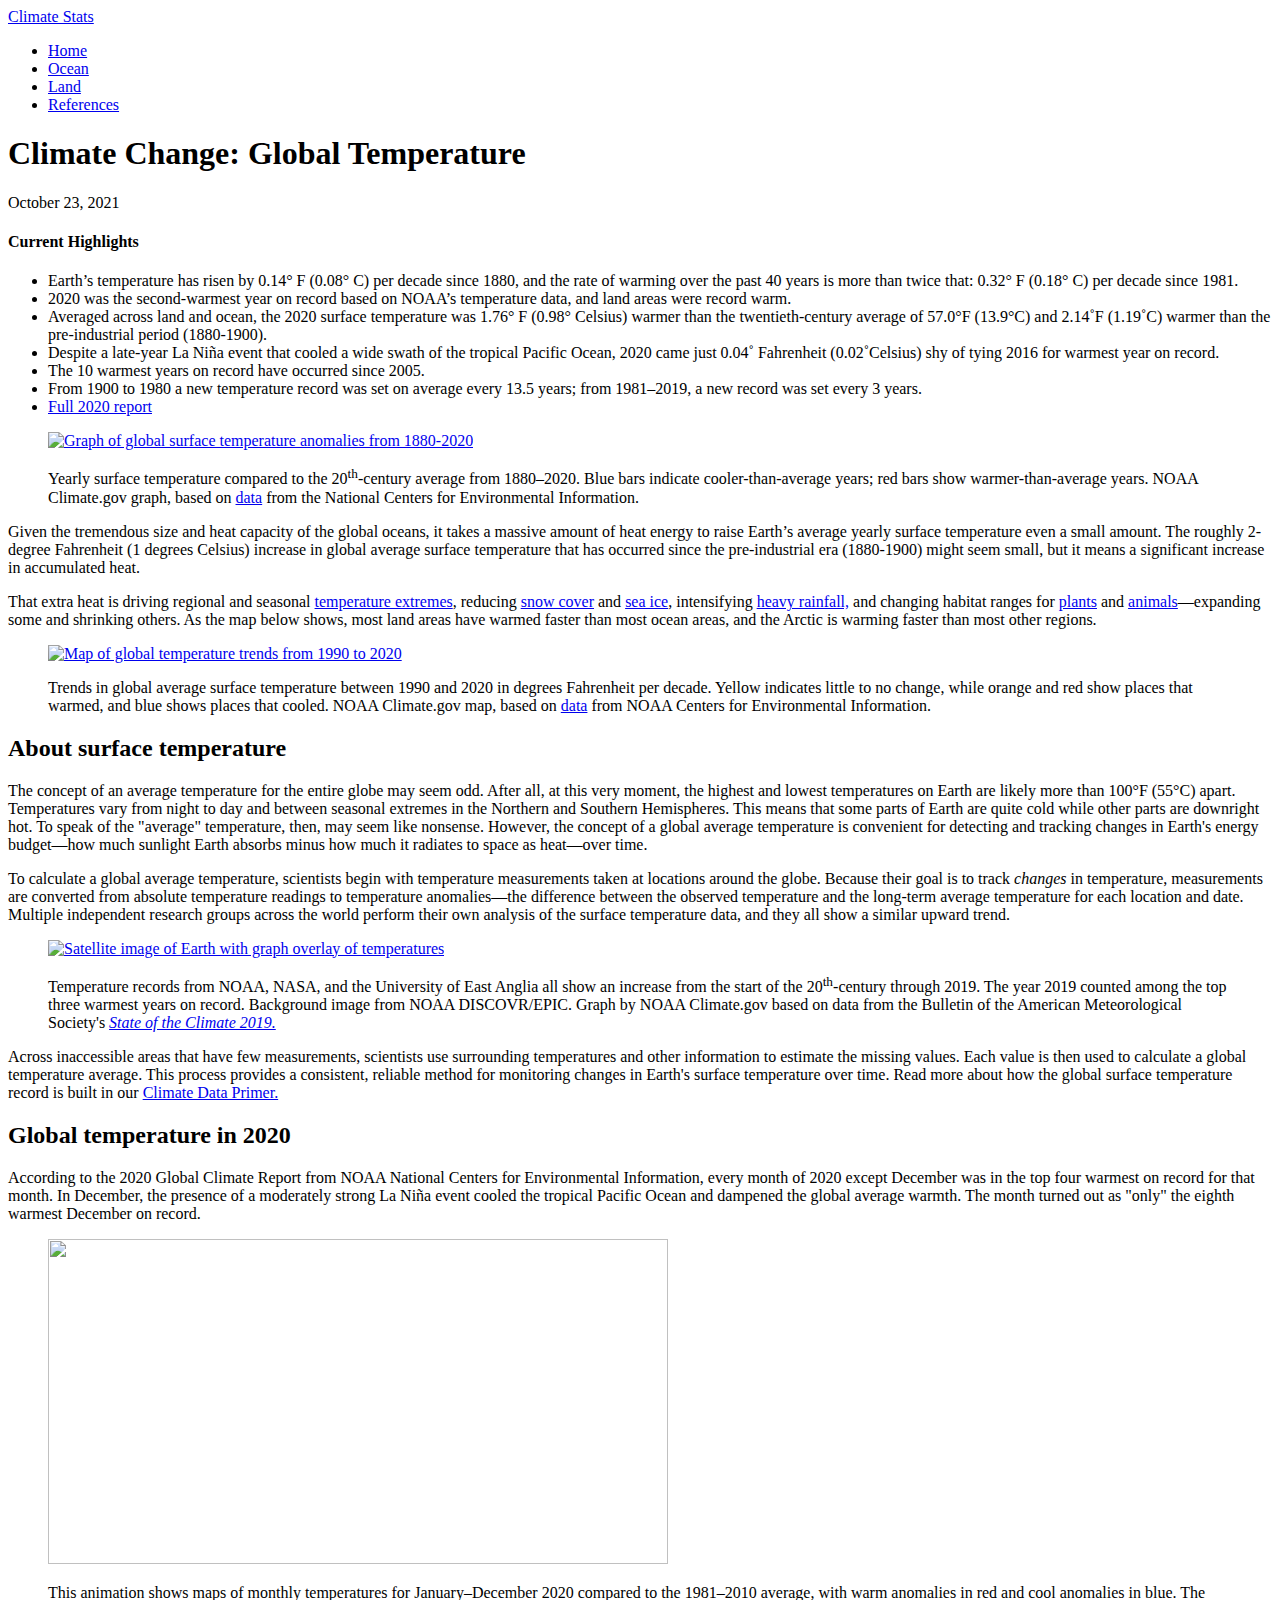
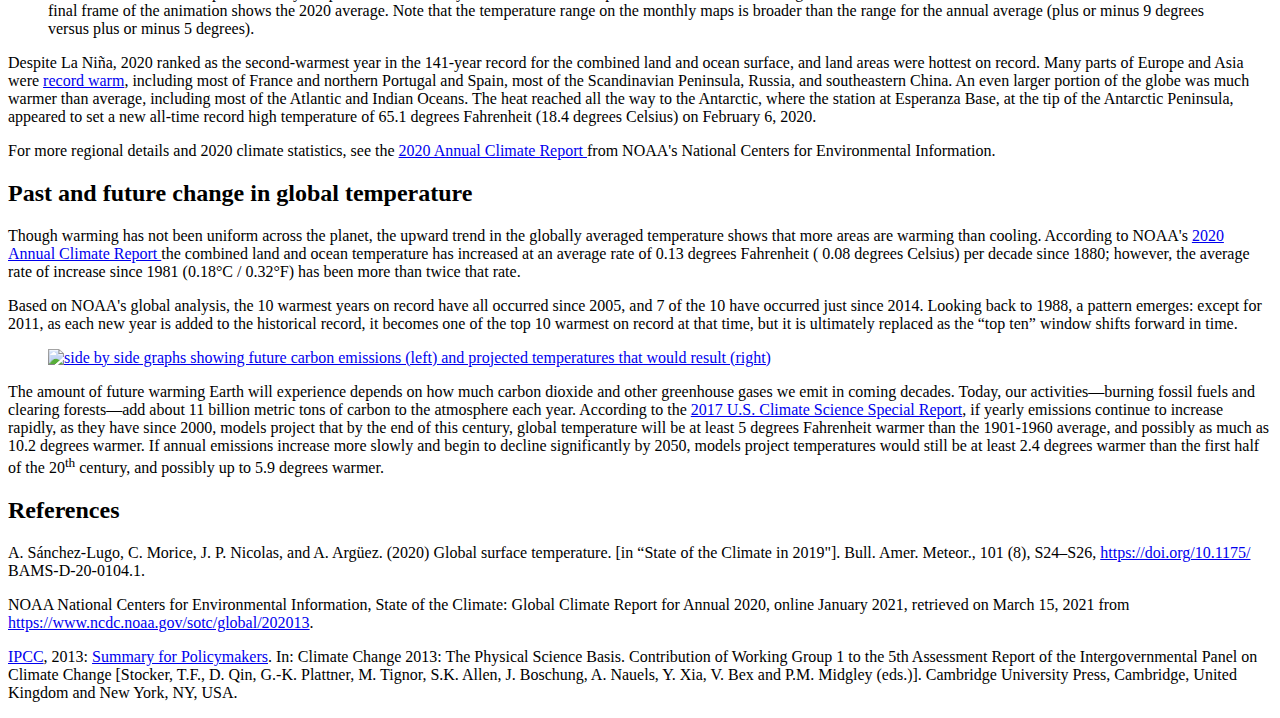
==== Land.html @ f6757f68 "Add files via upload" ====
<!doctype html>
<html lang="en" dir="ltr" class="h-100">
  <head>
    <body>
      <nav class="navbar">
        <div class="navbarcontainer">
            <a href="/" id="navbarlogo"><i class="fas fa-tree"></i> Climate Stats</a>
            <div class="navbartoggle" id="moblie-menu">
                <span class="bar"></span>
                <span class="bar"></span>
                <span class="bar"></span>
            </div>
            <ul class="navbarmenu">
                <li class="navbaritem">
                    <a href=file:///C:/Users/adity/Code/ClimateChangeStats/Index.html" class="navbarlinks">Home</a>
                </li>
                <li class="navbaritem">
                    <a href=file:///C:/Users/adity/Code/ClimateChangeStats/Oceans.html" class="navbarlinks"> Ocean </a>
                </li>
                <li class="navbaritem">
                    <a href="file:///C:/Users/adity/Code/ClimateChangeStats/Land.html" class="navbarlinks"> Land </a>
                </li>
                <li class="navbar__btn">
                    <a href="file:///C:/Users/adity/Code/ClimateChangeStats/References.html"
                       class="button">References</a>
                </li>
            </ul>
        </div>
    </nav>
    </body>
    <title>Climate Change: Global Temperature </title>

        
  
    <div class="page page--news-features page--article nf-feature" id="page">
    <main class="main" id="main-content" role="main">
      <article class="main-content">
        <div class="container">

          <div class="row pb-5">
            <div class="col-12"><header class="page-title">
                <h1 class="heading-1">Climate Change: Global Temperature</h1>
                              </header><footer>
                <div class="metadata metadata--article-meta">
                  <span class="metadata__item metadata__item--author metadata__item--inline">
                    <span class="inner">
              
                                               </span>
                  </span>
                                      <span class="metadata__item metadata__item--reviewer metadata__item--inline">
                      <span class="inner">
                      
                                                                        </span>
                    </span>
                                  </div>
                <div class="metadata metadata--article-meta">
                                                                        <span class="metadata__item metadata__item--published metadata__item--inline">
                    <time class="inner"></time>
                  </span>
                                      <span class="metadata__item metadata__item--updated metadata__item--inline">
                      <time class="inner">October 23, 2021</time>
                    </span>
                                  </div>
              </footer>
            </div></div><div class="row">
            <div class="col-12">            </div>
          </div>

                                
                                
          <div class="row"><aside class="sidebar sidebar-first col-12 col-sm-12 col-md-12 col-lg-3" role="complementary">

                              <div class="highlights block--highlights">
                  <h4 class="heading-5 heading-5--block-heading">Current Highlights</h4>
                  <ul>
	<li>Earth’s temperature has risen by 0.14° F (0.08° C) per decade since 1880, and the rate of warming over the past 40 years is more than twice that: 0.32° F (0.18° C) per decade since 1981.</li>
	<li>2020 was the second-warmest year on record based on NOAA’s temperature data, and land areas were record warm.</li>
	<li>Averaged across land and ocean, the 2020 surface temperature was 1.76° F (0.98° Celsius)&nbsp;warmer than the twentieth-century average of 57.0°F (13.9°C) and 2.14˚F (1.19˚C) warmer than the pre-industrial period (1880-1900).</li>
	<li>Despite a late-year La Niña event that cooled a wide swath of the tropical Pacific Ocean, 2020 came just 0.04˚ Fahrenheit (0.02˚Celsius) shy of tying 2016 for warmest year on record. &nbsp;</li>
	<li>The 10 warmest years on record have occurred since 2005.</li>
	<li>From 1900 to 1980 a new temperature record was set on average every 13.5 years;&nbsp;from 1981–2019, a new record was set every 3 years.</li>
	<li><a href="https://www.ncdc.noaa.gov/sotc/">Full 2020 report</a></li>
</ul>
                </div>
              
      
        <div class="node__content">
    
            <div class="clearfix text-formatted field field--name-body field--type-text-with-summary field--label-hidden field__item"><figure class="align-center media media--type-image media--view-mode-full-width-620-original-image"><div class="field field--name-field-media-image field--type-image field--label-hidden field__item">  <a href="http://www.climate.gov/media/12885"><img src="https://www.climate.gov/sites/default/files/2021-07/ClimateDashboard_1400px_20210420_global-surface-temperature-graph_0.jpg" width="620" height="531" alt="Graph of global surface temperature anomalies from 1880-2020" loading="lazy" class="image-style-full-width-620-original-image" /></a></div>
      
            <div class="clearfix text-formatted field field--name-field-media-caption field--type-text-long field--label-hidden field__item"><p>Yearly surface temperature compared to the 20<sup>th</sup>-century average from 1880–2020. Blue bars indicate cooler-than-average years; red bars show warmer-than-average years. NOAA Climate.gov graph, based on <a href="https://www.ncdc.noaa.gov/cag/global/time-series">data</a> from the National Centers for Environmental Information.</p>
</div>
      
  </figure><p>Given the tremendous size and heat capacity of the global oceans, it takes a massive amount of heat energy to raise Earth’s average yearly surface temperature even a small amount. The roughly 2-degree Fahrenheit (1 degrees Celsius) increase in global average surface temperature that has occurred since the pre-industrial era (1880-1900) might seem small, but it means a significant increase in accumulated heat.</p>
<p>That extra heat is driving regional and seasonal <a href="https://www.climate.gov/news-features/featured-images/2017-state-climate-hot-days">temperature extremes</a>, reducing <a href="https://www.climate.gov/news-features/understanding-climate/climate-change-spring-snow-cover">snow cover</a> and <a href="https://www.climate.gov/news-features/understanding-climate/climate-change-minimum-arctic-sea-ice-extent">sea ice</a>, intensifying <a href="https://www.climate.gov/news-features/event-tracker/global-warming-increased-risk-intensity-louisianas-extreme-rain-event">heavy rainfall,</a> and changing habitat ranges for <a href="https://www.climate.gov/news-features/features/new-climate-normals-gardeners-expect-warmer-nights">plants</a> and <a href="https://www.climate.gov/news-features/climate-and/climate-lobsters">animals</a>—expanding some and shrinking others.  As the map below shows, most land areas have warmed faster than most ocean areas, and the Arctic is warming faster than most other regions.</p>
<figure class="align-center media media--type-image media--view-mode-full-width-620-original-image"><div class="field field--name-field-media-image field--type-image field--label-hidden field__item">  <a href="http://www.climate.gov/media/12884"><img src="https://www.climate.gov/sites/default/files/styles/full_width_620_original_image/public/2021-07/ClimateDashboard_Surface-temp_map_20210426_1400px.jpg?itok=LDYaAR7P" width="620" height="531" alt="Map of global temperature trends from 1990 to 2020" loading="lazy" class="image-style-full-width-620-original-image" /></a></div>
      
            <div class="clearfix text-formatted field field--name-field-media-caption field--type-text-long field--label-hidden field__item"><p>Trends in global average surface temperature between 1990 and 2020 in degrees Fahrenheit per decade. Yellow indicates little to no change, while orange and red show places that warmed, and blue shows places that cooled. NOAA Climate.gov map, based on <a href="https://www.ncdc.noaa.gov/cag/global/time-series">data</a> from NOAA Centers for Environmental Information.</p>
</div>
      
  </figure><h2>About surface temperature</h2>
<p>The concept of an average temperature for the entire globe may seem odd. After all, at this very moment, the highest and lowest temperatures on Earth are likely more than 100°F (55°C) apart. Temperatures vary from night to day and between seasonal extremes in the Northern and Southern Hemispheres. This means that some parts of Earth are quite cold while other parts are downright hot. To speak of the "average" temperature, then, may seem like nonsense. However, the concept of a global average temperature is convenient for detecting and tracking changes in Earth's energy budget—how much sunlight Earth absorbs minus how much it radiates to space as heat—over time.</p>
<p>To calculate a global average temperature, scientists begin with temperature measurements taken at locations around the globe. Because their goal is to track <em>changes</em> in temperature, measurements are converted from absolute temperature readings to temperature anomalies—the difference between the observed temperature and the long-term average temperature for each location and date. Multiple independent research groups across the world perform their own analysis of the surface temperature data, and they all show a similar upward trend. </p>
<figure class="align-center media media--type-image media--view-mode-full-width-620-alternate-image"><div class="field field--name-field-media-image field--type-image field--label-hidden field__item">  <a href="http://www.climate.gov/media/11484"><img src="https://www.climate.gov/sites/default/files/styles/full_width_620_alternate_image/public/SOTC_global_temps_1850-2019_620.jpg?itok=EOggig8O" width="620" height="490" alt="Satellite image of Earth with graph overlay of temperatures" loading="lazy" class="image-style-full-width-620-alternate-image" /></a></div>
      
            <div class="clearfix text-formatted field field--name-field-media-caption field--type-text-long field--label-hidden field__item"><p>Temperature records from NOAA, NASA, and the University of East Anglia all show an increase from the start of the 20<sup>th</sup>-century through 2019. The year 2019 counted among the top three warmest years on record. Background image from NOAA DISCOVR/EPIC. Graph by NOAA Climate.gov based on data from the Bulletin of the American Meteorological Society's <a href="https://www.ametsoc.org/ams/index.cfm/publications/bulletin-of-the-american-meteorological-society-bams/state-of-the-climate/"><em>State of the Climate 2019.</em></a></p>
</div>
      
  </figure><p>Across inaccessible areas that have few measurements, scientists use surrounding temperatures and other information to estimate the missing values. Each value is then used to calculate a global temperature average. This process provides a consistent, reliable method for monitoring changes in Earth's surface temperature over time. Read more about how the global surface temperature record is built in our <a href="https://www.climate.gov/maps-data/primer/climate-data-primer">Climate Data Primer.</a></p>
<h2>Global temperature in 2020</h2>
<p>According to the 2020 Global Climate Report from NOAA National Centers for Environmental Information, every month of 2020 except December was in the top four warmest on record for that month. In December, the presence of a moderately strong La Niña event cooled the tropical Pacific Ocean and dampened the global average warmth. The month turned out as "only" the eighth warmest December on record.</p>
<figure class="align-center media media--type-image media--view-mode-full-width-620-alternate-image"><div class="field field--name-field-media-image field--type-image field--label-hidden field__item">  <a href="http://www.climate.gov/media/11847"><img src="https://www.climate.gov/sites/default/files/styles/full_width_620_alternate_image/public/GlobalTempAnomRecap2020_animation_620.gif?itok=SArMOy3o" width="620" height="325" loading="lazy" class="image-style-full-width-620-alternate-image" /></a></div>
      
            <div class="clearfix text-formatted field field--name-field-media-caption field--type-text-long field--label-hidden field__item"><p>This animation shows maps of monthly temperatures for January–December 2020 compared to the 1981–2010 average, with warm anomalies in red and cool anomalies in blue. The final frame of the animation shows the 2020 average. Note that the temperature range on the monthly maps is broader than the range for the annual average (plus or minus 9 degrees versus plus or minus 5 degrees).  </p>
</div>
      
  </figure><p>Despite La Niña, 2020 ranked as the second-warmest year in the 141-year record for the combined land and ocean surface, and land areas were hottest on record. Many parts of Europe and Asia were <a href="https://www.ncdc.noaa.gov/sotc/service/global/map-percentile-mntp/202001-202012.png">record warm</a>, including most of France and northern Portugal and Spain, most of the Scandinavian Peninsula, Russia, and southeastern China. An even larger portion of the globe was much warmer than average, including most of the Atlantic and Indian Oceans. The heat reached all the way to the Antarctic, where the station at Esperanza Base, at the tip of the Antarctic Peninsula, appeared to set a new all-time record high temperature of 65.1 degrees Fahrenheit (18.4 degrees Celsius) on February 6, 2020. </p>
<p>For more regional details and 2020 climate statistics, see the <a href="https://www.ncdc.noaa.gov/sotc/global/202013">2020 Annual Climate Report </a>from NOAA's National Centers for Environmental Information. </p>
<h2>Past and future change in global temperature</h2>
<p>Though warming has not been uniform across the planet, the upward trend in the globally averaged temperature shows that more areas are warming than cooling. According to NOAA's <a href="https://www.ncdc.noaa.gov/sotc/global/202013">2020 Annual Climate Report </a>the combined land and ocean temperature has increased at an average rate of 0.13 degrees Fahrenheit ( 0.08 degrees Celsius) per decade since 1880; however, the average rate of increase since 1981 (0.18°C / 0.32°F) has been more than twice that rate.</p>
<p>Based on NOAA's global analysis, the 10 warmest years on record have all occurred since 2005, and 7 of the 10 have occurred just since 2014. Looking back to 1988, a pattern emerges: except for 2011, as each new year is added to the historical record, it becomes one of the top 10 warmest on record at that time, but it is ultimately replaced as the “top ten” window shifts forward in time.</p>
<figure class="align-center media media--type-image media--view-mode-full-width-620-original-image"><div class="field field--name-field-media-image field--type-image field--label-hidden field__item">  <a href="http://www.climate.gov/media/12886"><img src="https://www.climate.gov/sites/default/files/styles/full_width_620_original_image/public/2021-07/projected_emissions_temperature_CSSP_lrg_1.png?itok=2Mbmdip7" width="620" height="308" alt="side by side graphs showing future carbon emissions (left) and projected temperatures that would result (right)" loading="lazy" class="image-style-full-width-620-original-image" /></a></div>
      
            <div class="clearfix text-formatted field field--name-field-media-caption field--type-text-long field--label-hidden field__item"><p>
<possible future="" gas="" greenhouse="" pathways=""></possible></p>
</div>
      
  </figure><p>The amount of future warming Earth will experience depends on how much carbon dioxide and other greenhouse gases we emit in coming decades. Today, our activities—burning fossil fuels and clearing forests—add about 11 billion metric tons of carbon to the atmosphere each year. According to the <a href="https://science2017.globalchange.gov/chapter/executive-summary#fig-3">2017 U.S. Climate Science Special Report</a>, if yearly emissions continue to increase rapidly, as they have since 2000, models project that by the end of this century, global temperature will be at least 5 degrees Fahrenheit warmer than the 1901-1960 average, and possibly as much as 10.2 degrees warmer. If annual emissions increase more slowly and begin to decline significantly by 2050,  models project temperatures would still be at least 2.4 degrees warmer than the first half of the 20<sup>th</sup> century, and possibly up to 5.9 degrees warmer.</p>
<h2>References</h2>
<p>A. Sánchez-Lugo, C. Morice, J. P. Nicolas, and A. Argüez. (2020) Global surface temperature. [in “State of the Climate in 2019"]. Bull. Amer. Meteor., 101 (8), S24–S26, <a href="https://doi.org/10.1175/">https://doi.org/10.1175/</a> BAMS-D-20-0104.1.</p>
<p>NOAA National Centers for Environmental Information, State of the Climate: Global Climate Report for Annual 2020, online January 2021, retrieved on March 15, 2021 from <a href="https://www.ncdc.noaa.gov/sotc/global/202013">https://www.ncdc.noaa.gov/sotc/global/202013</a>.</p>
<p><a href="http://www.ipcc.ch/">IPCC</a>, 2013: <a href="http://www.ipcc.ch/pdf/assessment-report/ar5/wg1/WG1AR5_SPM_FINAL.pdf">Summary for Policymakers</a>.  In: Climate Change 2013: The Physical Science Basis. Contribution of Working Group 1 to the 5th Assessment Report of the Intergovernmental Panel on Climate Change [Stocker, T.F., D. Qin, G.-K. Plattner, M. Tignor, S.K. Allen, J. Boschung, A. Nauels, Y. Xia, V. Bex and P.M. Midgley (eds.)]. Cambridge University Press, Cambridge, United Kingdom and New York, NY, USA.</p>

</div>
      
 </div>

</html>
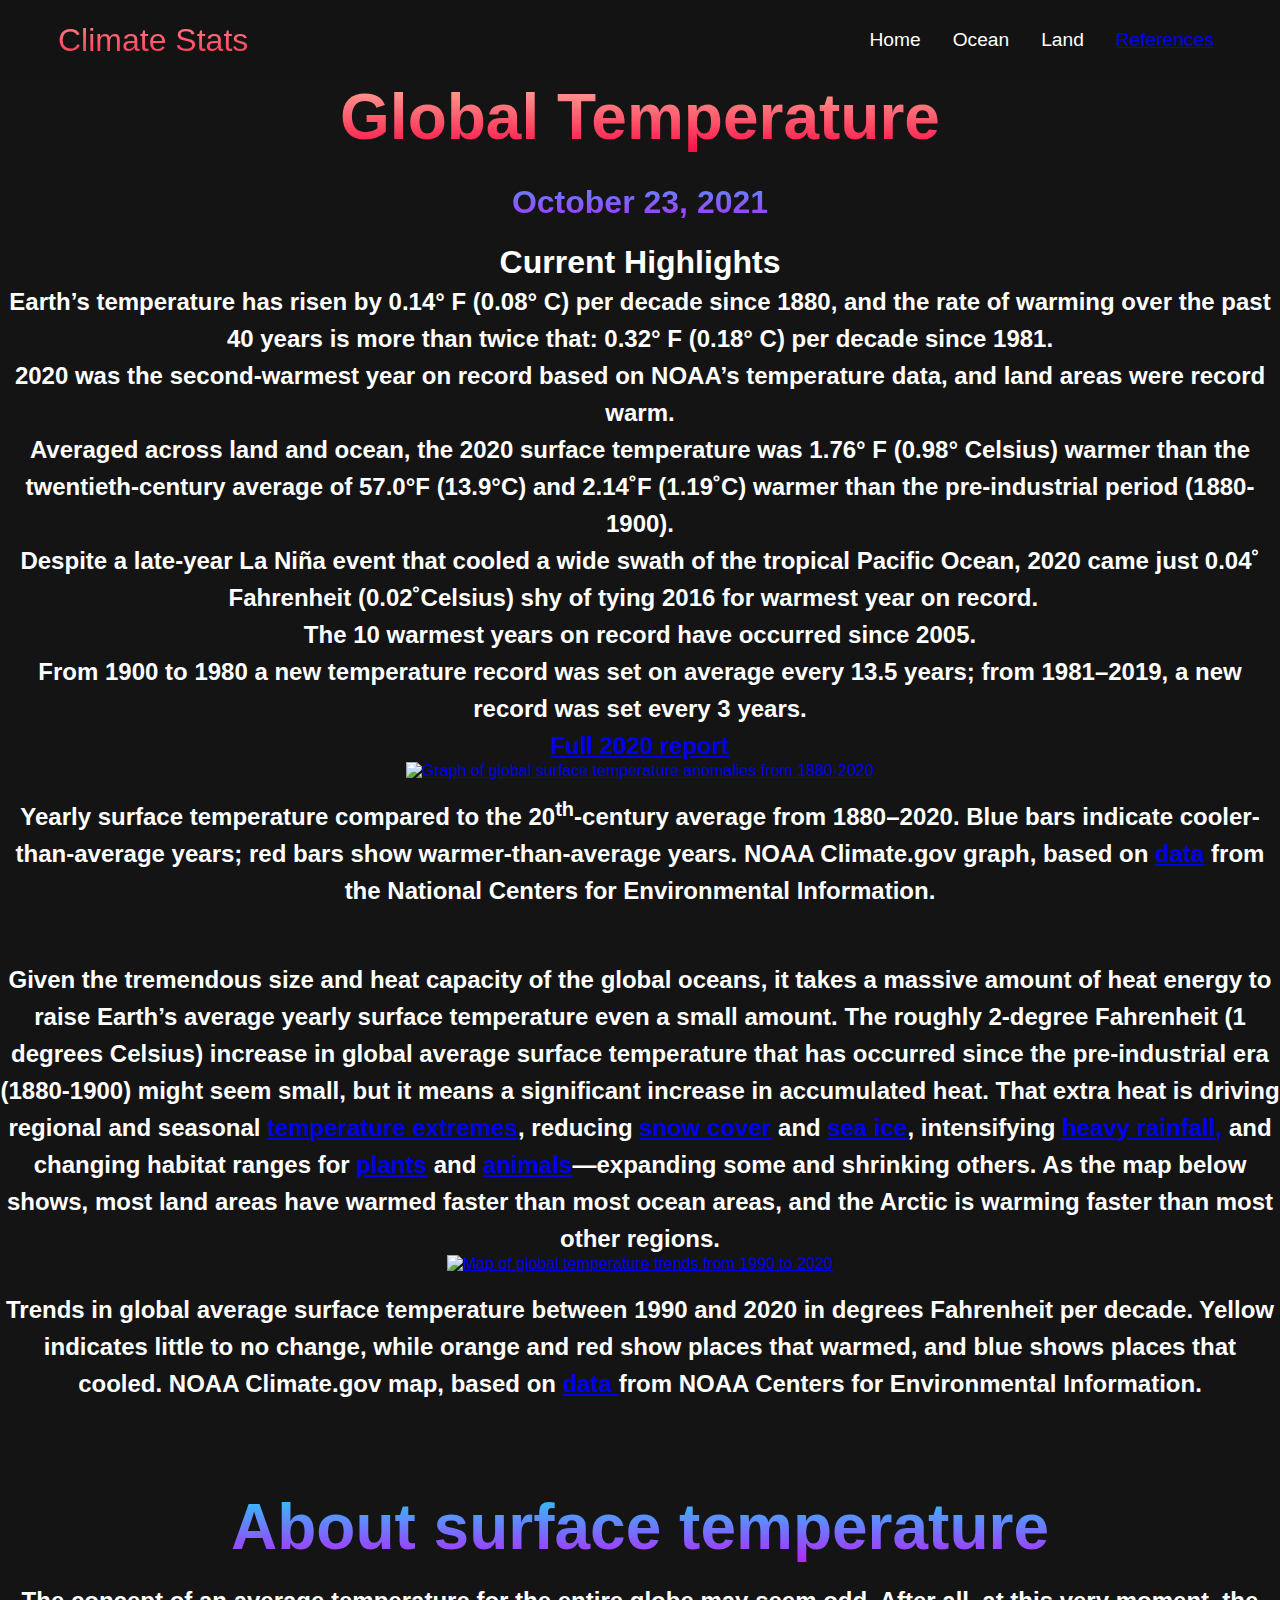
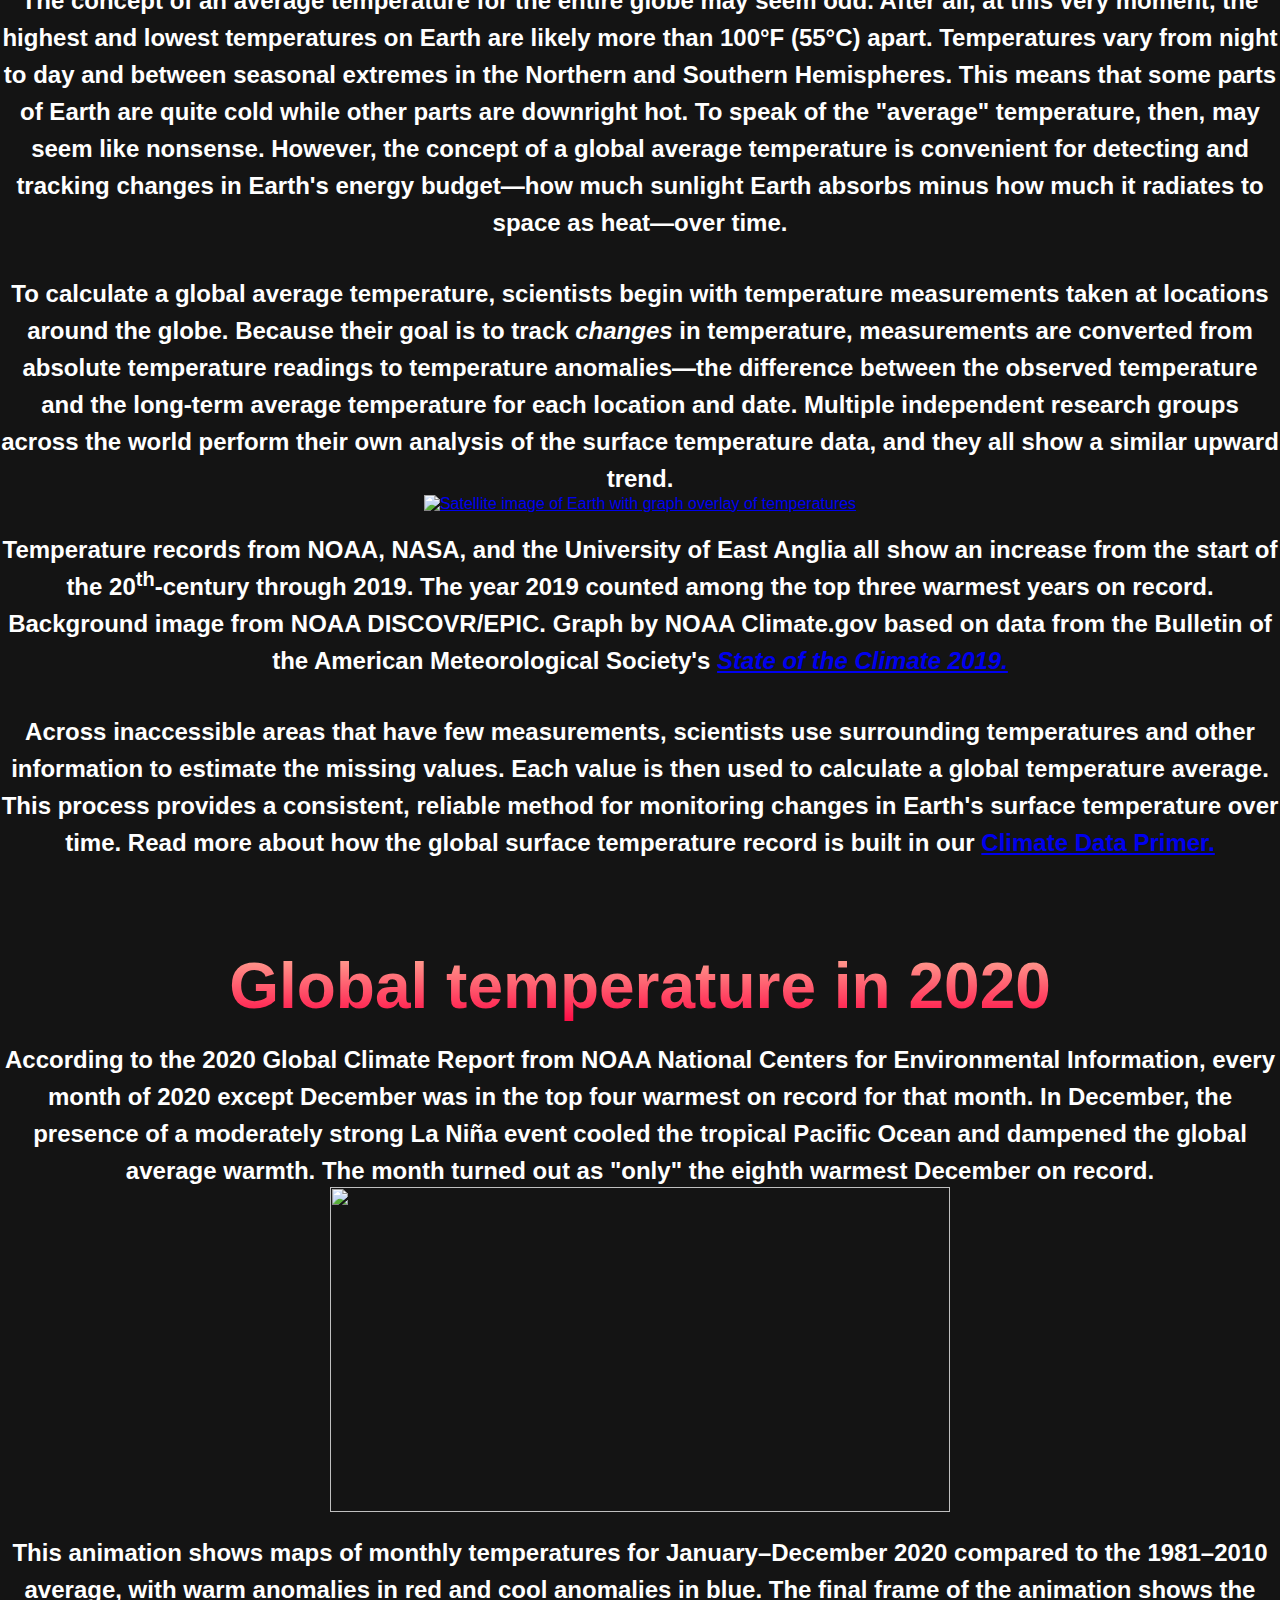
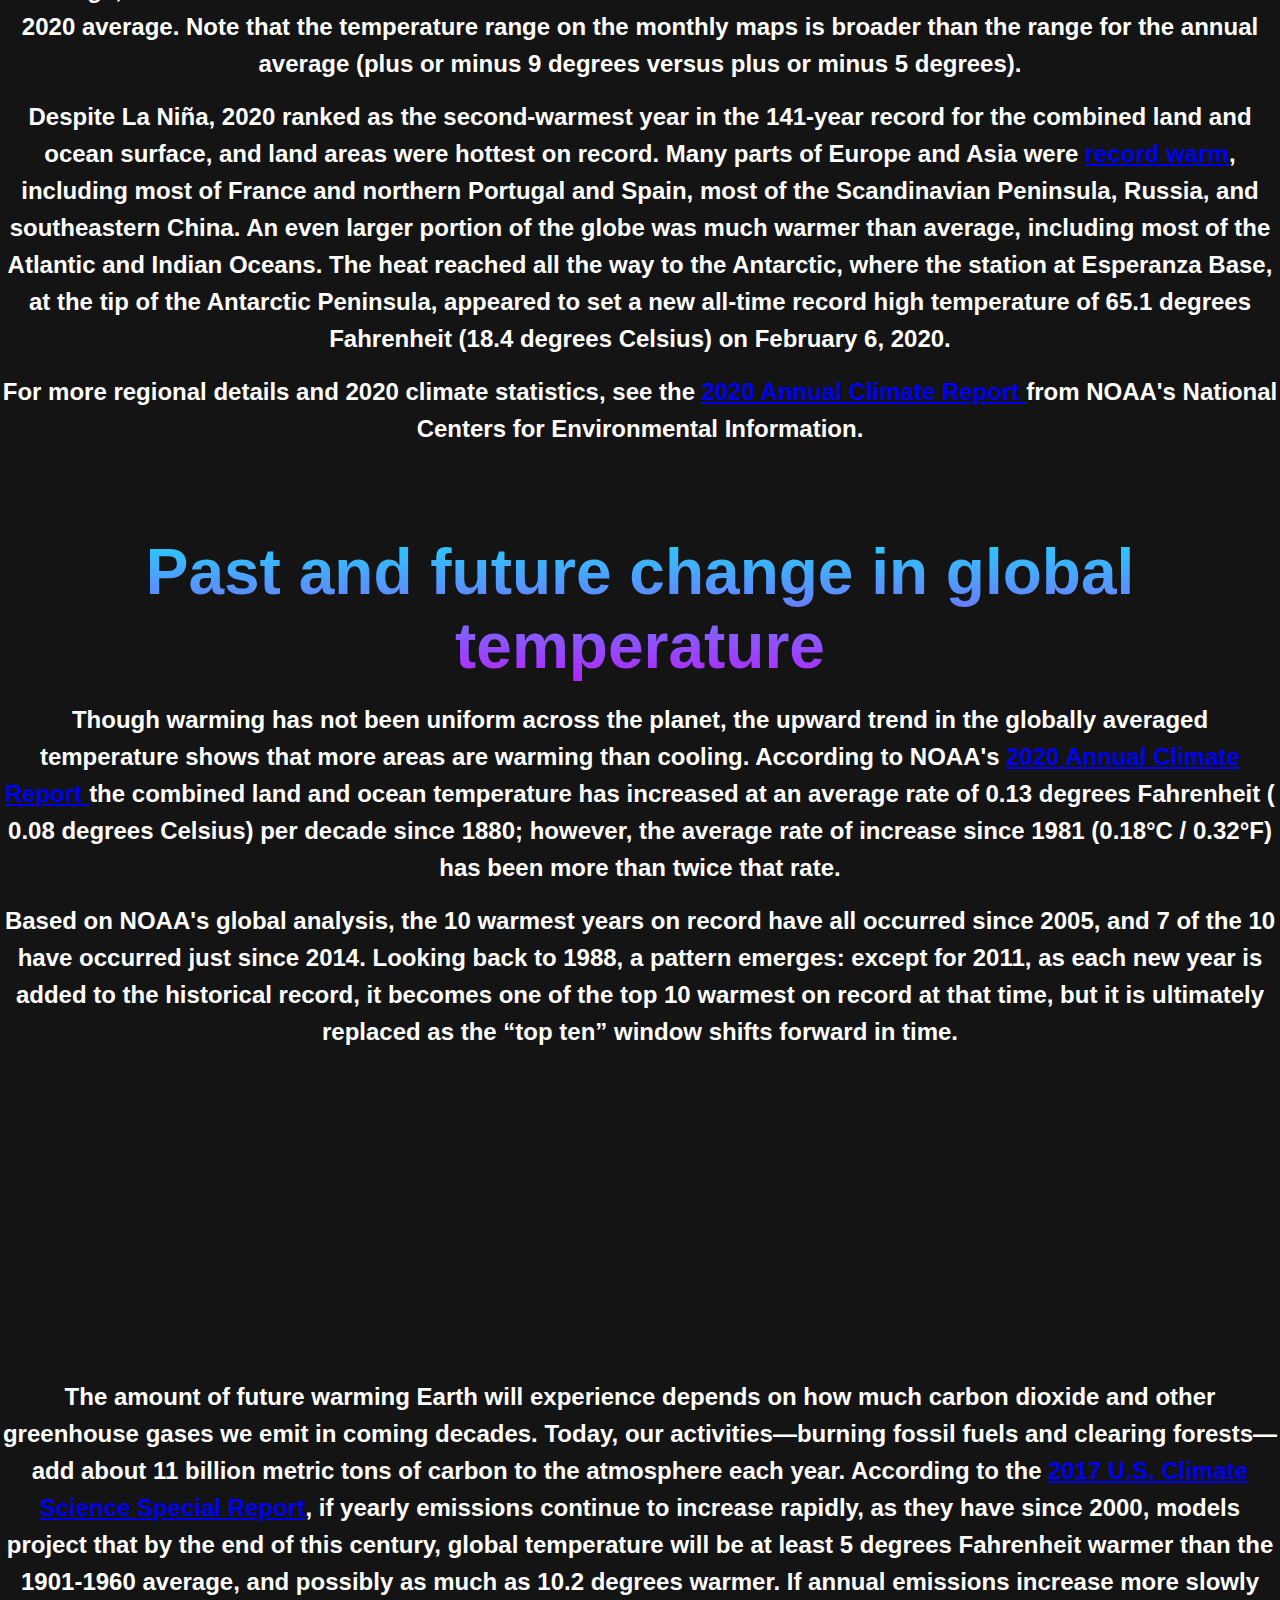
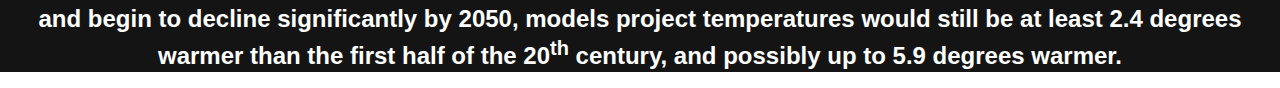
==== commit bbbe42ab: "Fixed ACTUAL" ====
--- a/Land.html
+++ b/Land.html
@@ -1,138 +1,245 @@
 <!doctype html>
 <html lang="en" dir="ltr" class="h-100">
-  <head>
-    <body>
-      <nav class="navbar">
-        <div class="navbarcontainer">
-            <a href="/" id="navbarlogo"><i class="fas fa-tree"></i> Climate Stats</a>
-            <div class="navbartoggle" id="moblie-menu">
+<head>
+<style>
+    h1 {text-align: center;}
+    p {text-align: center;}
+    div {text-align: center;}  
+</style>    
+    <title>Climate Change: Global Temperature </title>
+    <link rel="stylesheet" href="https://use.fontawesome.com/releases/v5.15.4/css/all.css" integrity="sha384-DyZ88mC6Up2uqS4h/KRgHuoeGwBcD4Ng9SiP4dIRy0EXTlnuz47vAwmeGwVChigm" crossorigin="anonymous">
+    <link rel="stylesheet" href="styles.css" />
+    <link href="https://fonts.googleapis.com/css2?family=Kumbh+Sans:wght@400;700&display=swap" rel="stylesheet" />
+    <link rel="shortcut icon" type="image/png" href="Resources\favicon.png" />
+</head>
+<body>
+    <nav class="navbar">
+        <div class="navbar__container">
+            <a href="/" id="navbar__logo"><i class="fas fa-tree"></i> Climate Stats</a>
+            <div class="navbar__toggle" id="moblie-menu">
                 <span class="bar"></span>
                 <span class="bar"></span>
                 <span class="bar"></span>
             </div>
-            <ul class="navbarmenu">
-                <li class="navbaritem">
-                    <a href=file:///C:/Users/adity/Code/ClimateChangeStats/Index.html" class="navbarlinks">Home</a>
-                </li>
-                <li class="navbaritem">
-                    <a href=file:///C:/Users/adity/Code/ClimateChangeStats/Oceans.html" class="navbarlinks"> Ocean </a>
-                </li>
-                <li class="navbaritem">
-                    <a href="file:///C:/Users/adity/Code/ClimateChangeStats/Land.html" class="navbarlinks"> Land </a>
+            <ul class="navbar__menu">
+                <li class="navbar__item">
+                    <a href="Index.html" class="navbar__links">
+                        Home
+                    </a>
+                </li>
+                <li class="navbar__item">
+                    <a href="Oceans.html" class="navbar__links">
+                        Ocean 
+                    </a>
+                </li>
+                <li class="navbar__item">
+                    <a href="Land.html" class="navbar__links">
+                        Land 
+                    </a>
                 </li>
                 <li class="navbar__btn">
-                    <a href="file:///C:/Users/adity/Code/ClimateChangeStats/References.html"
-                       class="button">References</a>
+                    <a href="References.html" class="button">
+                        References
+                    </a>
                 </li>
             </ul>
         </div>
     </nav>
-    </body>
-    <title>Climate Change: Global Temperature </title>
-
-        
-  
-    <div class="page page--news-features page--article nf-feature" id="page">
-    <main class="main" id="main-content" role="main">
-      <article class="main-content">
-        <div class="container">
-
-          <div class="row pb-5">
-            <div class="col-12"><header class="page-title">
-                <h1 class="heading-1">Climate Change: Global Temperature</h1>
-                              </header><footer>
-                <div class="metadata metadata--article-meta">
-                  <span class="metadata__item metadata__item--author metadata__item--inline">
-                    <span class="inner">
-              
-                                               </span>
-                  </span>
-                                      <span class="metadata__item metadata__item--reviewer metadata__item--inline">
-                      <span class="inner">
-                      
-                                                                        </span>
-                    </span>
-                                  </div>
-                <div class="metadata metadata--article-meta">
-                                                                        <span class="metadata__item metadata__item--published metadata__item--inline">
-                    <time class="inner"></time>
-                  </span>
-                                      <span class="metadata__item metadata__item--updated metadata__item--inline">
-                      <time class="inner">October 23, 2021</time>
-                    </span>
-                                  </div>
-              </footer>
-            </div></div><div class="row">
-            <div class="col-12">            </div>
-          </div>
-
-                                
-                                
-          <div class="row"><aside class="sidebar sidebar-first col-12 col-sm-12 col-md-12 col-lg-3" role="complementary">
-
-                              <div class="highlights block--highlights">
-                  <h4 class="heading-5 heading-5--block-heading">Current Highlights</h4>
-                  <ul>
-	<li>Earth’s temperature has risen by 0.14° F (0.08° C) per decade since 1880, and the rate of warming over the past 40 years is more than twice that: 0.32° F (0.18° C) per decade since 1981.</li>
-	<li>2020 was the second-warmest year on record based on NOAA’s temperature data, and land areas were record warm.</li>
-	<li>Averaged across land and ocean, the 2020 surface temperature was 1.76° F (0.98° Celsius)&nbsp;warmer than the twentieth-century average of 57.0°F (13.9°C) and 2.14˚F (1.19˚C) warmer than the pre-industrial period (1880-1900).</li>
-	<li>Despite a late-year La Niña event that cooled a wide swath of the tropical Pacific Ocean, 2020 came just 0.04˚ Fahrenheit (0.02˚Celsius) shy of tying 2016 for warmest year on record. &nbsp;</li>
-	<li>The 10 warmest years on record have occurred since 2005.</li>
-	<li>From 1900 to 1980 a new temperature record was set on average every 13.5 years;&nbsp;from 1981–2019, a new record was set every 3 years.</li>
-	<li><a href="https://www.ncdc.noaa.gov/sotc/">Full 2020 report</a></li>
-</ul>
+
+
+    <div class="main">
+        <div class="sub2__container">
+            <div class="main__content">
+                <div class="page page--news-features page--article nf-feature" id="page">
+                    <main class="main" id="main-content" role="main">
+                        <article class="main-content">
+                            <div class="container">
+                                <div class="row pb-5">
+                                    <div class="col-12">
+                                        <header class="page-title">
+                                            <h1 class="heading-1">
+                                                Global Temperature
+                                            </h1>
+                                        </header>
+                                        <footer>
+                                            <div class="metadata metadata--article-meta">
+                                                <span class="metadata__item metadata__item--author metadata__item--inline">
+                                                    <span class="inner">
+                                                    </span>
+                                                </span>
+                                                <span class="metadata__item metadata__item--reviewer metadata__item--inline">
+                                                    <span class="inner">
+                                                    </span>
+                                                </span>
+                                            </div>
+                                            <div class="metadata metadata--article-meta">
+                                                <span class="metadata__item metadata__item--published metadata__item--inline">
+                                                    <time class="inner"></time>
+                                                </span>
+                                                <span class="metadata__item metadata__item--updated metadata__item--inline">
+                                                    <time class="inner">
+                                                        <h2><font size="6">October 23, 2021</font></h2>
+                                                    </time>
+                                                </span>
+                                            </div>
+                                        </footer>
+                                    </div>
+                                </div>
+                            </div>
+                            <div class="row">
+                                <aside class="sidebar sidebar-first col-12 col-sm-12 col-md-12 col-lg-3" role="complementary">
+
+                                    <div class="highlights block--highlights">
+                                        <p>
+                                            <font size="6">
+                                                Current Highlights <br />
+                                            </font>
+                                            <font size="5">
+                                                Earth’s temperature has risen by 0.14° F (0.08° C) per decade since 1880, and the rate of warming over the past 40 years is more than twice that: 0.32° F (0.18° C) per decade since 1981.<br />
+                                                2020 was the second-warmest year on record based on NOAA’s temperature data, and land areas were record warm.<br />
+                                                Averaged across land and ocean, the 2020 surface temperature was 1.76° F (0.98° Celsius)&nbsp;warmer than the twentieth-century average of 57.0°F (13.9°C) and 2.14˚F (1.19˚C) warmer than the pre-industrial period (1880-1900).<br />
+                                                Despite a late-year La Niña event that cooled a wide swath of the tropical Pacific Ocean, 2020 came just 0.04˚ Fahrenheit (0.02˚Celsius) shy of tying 2016 for warmest year on record. &nbsp;<br />
+                                                The 10 warmest years on record have occurred since 2005.<br />
+                                                From 1900 to 1980 a new temperature record was set on average every 13.5 years;&nbsp;from 1981–2019, a new record was set every 3 years.<br />
+                                                <a href="https://www.ncdc.noaa.gov/sotc/">Full 2020 report</a><br />
+                                            </font>
+                                            <div class="clearfix text-formatted field field--name-body field--type-text-with-summary field--label-hidden field__item">
+                                                <figure class="align-center media media--type-image media--view-mode-full-width-620-original-image">
+                                                    <div class="field field--name-field-media-image field--type-image field--label-hidden field__item">
+                                                        <a href="http://www.climate.gov/media/12885"><img src="https://www.climate.gov/sites/default/files/2021-07/ClimateDashboard_1400px_20210420_global-surface-temperature-graph_0.jpg" width="620" height="531" alt="Graph of global surface temperature anomalies from 1880-2020" loading="lazy" class="image-style-full-width-620-original-image" /></a>
+                                                    </div>
+
+                                                    <div class="clearfix text-formatted field field--name-field-media-caption field--type-text-long field--label-hidden field__item">
+                                                        <p>
+                                                            <font size="5">
+                                                                Yearly surface temperature compared to the 20<sup>th</sup>-century average from 1880–2020. Blue bars indicate cooler-than-average years; red bars show warmer-than-average years. NOAA Climate.gov graph, based on <a href="https://www.ncdc.noaa.gov/cag/global/time-series">data</a> from the National Centers for Environmental Information.
+                                                            </font>
+                                                        </p>
+                                                    </div>
+                                                    <br />
+                                                    <br />
+                                                </figure>
+                                                <p>
+                                                    <font size="5">
+                                                        Given the tremendous size and heat capacity of the global oceans, it takes a massive amount of heat energy to raise Earth’s average yearly surface temperature even a small amount. The roughly 2-degree Fahrenheit (1 degrees Celsius) increase in global average surface temperature that has occurred since the pre-industrial era (1880-1900) might seem small, but it means a significant increase in accumulated heat.
+                                                        That extra heat is driving regional and seasonal <a href="https://www.climate.gov/news-features/featured-images/2017-state-climate-hot-days">temperature extremes</a>, reducing <a href="https://www.climate.gov/news-features/understanding-climate/climate-change-spring-snow-cover">snow cover</a> and <a href="https://www.climate.gov/news-features/understanding-climate/climate-change-minimum-arctic-sea-ice-extent">sea ice</a>, intensifying <a href="https://www.climate.gov/news-features/event-tracker/global-warming-increased-risk-intensity-louisianas-extreme-rain-event">heavy rainfall,</a> and changing habitat ranges for <a href="https://www.climate.gov/news-features/features/new-climate-normals-gardeners-expect-warmer-nights">plants</a> and <a href="https://www.climate.gov/news-features/climate-and/climate-lobsters">animals</a>—expanding some and shrinking others.  As the map below shows, most land areas have warmed faster than most ocean areas, and the Arctic is warming faster than most other regions.
+                                                    </font>
+                                                </p>
+                                                <figure class="align-center media media--type-image media--view-mode-full-width-620-original-image">
+                                                    <div class="field field--name-field-media-image field--type-image field--label-hidden field__item">
+                                                        <a href="http://www.climate.gov/media/12884"><img src="https://www.climate.gov/sites/default/files/styles/full_width_620_original_image/public/2021-07/ClimateDashboard_Surface-temp_map_20210426_1400px.jpg?itok=LDYaAR7P" width="620" height="531" alt="Map of global temperature trends from 1990 to 2020" loading="lazy" class="image-style-full-width-620-original-image" /></a>
+                                                    </div>
+                                                    <div class="clearfix text-formatted field field--name-field-media-caption field--type-text-long field--label-hidden field__item">
+                                                        <p>
+                                                            <font size="5">
+                                                                Trends in global average surface temperature between 1990 and 2020 in degrees Fahrenheit per decade. Yellow indicates little to no change, while orange and red show places that warmed, and blue shows places that cooled. NOAA Climate.gov map, based on
+                                                                <a href="https://www.ncdc.noaa.gov/cag/global/time-series">
+                                                                    data
+                                                                </a>
+                                                                from NOAA Centers for Environmental Information.
+                                                            </font>
+                                                        </p>
+                                                    </div>
+                                                </figure>
+                                                <br /><br /><br /><br /><br />
+                                                <h2>About surface temperature</h2>
+                                                <p>
+                                                    <font size="5">
+                                                        The concept of an average temperature for the entire globe may seem odd. After all, at this very moment, the highest and lowest temperatures on Earth are likely more than 100°F (55°C) apart. Temperatures vary from night to day and between seasonal extremes in the Northern and Southern Hemispheres. This means that some parts of Earth are quite cold while other parts are downright hot. To speak of the "average" temperature, then, may seem like nonsense. However, the concept of a global average temperature is convenient for detecting and tracking changes in Earth's energy budget—how much sunlight Earth absorbs minus how much it radiates to space as heat—over time.
+                                                    </font>
+                                                </p>
+                                                <br />
+                                                <p>
+                                                    <font size="5">
+                                                        To calculate a global average temperature, scientists begin with temperature measurements taken at locations around the globe. Because their goal is to track <em>changes</em> in temperature, measurements are converted from absolute temperature readings to temperature anomalies—the difference between the observed temperature and the long-term average temperature for each location and date. Multiple independent research groups across the world perform their own analysis of the surface temperature data, and they all show a similar upward trend.
+                                                    </font>
+                                                </p>
+                                                <figure class="align-center media media--type-image media--view-mode-full-width-620-alternate-image">
+                                                    <div class="field field--name-field-media-image field--type-image field--label-hidden field__item">
+                                                        <a href="http://www.climate.gov/media/11484"><img src="https://www.climate.gov/sites/default/files/styles/full_width_620_alternate_image/public/SOTC_global_temps_1850-2019_620.jpg?itok=EOggig8O" width="620" height="490" alt="Satellite image of Earth with graph overlay of temperatures" loading="lazy" class="image-style-full-width-620-alternate-image" /></a>
+                                                    </div>
+                                                    <div class="clearfix text-formatted field field--name-field-media-caption field--type-text-long field--label-hidden field__item">
+                                                        <p>
+                                                            <font size="5">
+                                                                Temperature records from NOAA, NASA, and the University of East Anglia all show an increase from the start of the 20<sup>th</sup>-century through 2019. The year 2019 counted among the top three warmest years on record. Background image from NOAA DISCOVR/EPIC. Graph by NOAA Climate.gov based on data from the Bulletin of the American Meteorological Society's <a href="https://www.ametsoc.org/ams/index.cfm/publications/bulletin-of-the-american-meteorological-society-bams/state-of-the-climate/"><em>State of the Climate 2019.</em></a>
+                                                            </font>
+                                                        </p>
+                                                    </div>
+                                                </figure>
+                                                <br />
+                                                <p>
+                                                    <font size="5">
+                                                        Across inaccessible areas that have few measurements, scientists use surrounding temperatures and other information to estimate the missing values. Each value is then used to calculate a global temperature average. This process provides a consistent, reliable method for monitoring changes in Earth's surface temperature over time. Read more about how the global surface temperature record is built in our <a href="https://www.climate.gov/maps-data/primer/climate-data-primer">Climate Data Primer.</a>
+                                                    </font>
+                                                </p>
+                                                <br /><br /><br /><br /><br />
+                                                <h1>Global temperature in 2020</h1>
+                                                <p>
+                                                    <font size="5">
+                                                        According to the 2020 Global Climate Report from NOAA National Centers for Environmental Information, every month of 2020 except December was in the top four warmest on record for that month. In December, the presence of a moderately strong La Niña event cooled the tropical Pacific Ocean and dampened the global average warmth. The month turned out as "only" the eighth warmest December on record.
+                                                    </font>
+                                                </p>
+                                                <figure class="align-center media media--type-image media--view-mode-full-width-620-alternate-image">
+                                                    <div class="field field--name-field-media-image field--type-image field--label-hidden field__item">
+                                                        <a href="http://www.climate.gov/media/11847"><img src="https://www.climate.gov/sites/default/files/styles/full_width_620_alternate_image/public/GlobalTempAnomRecap2020_animation_620.gif?itok=SArMOy3o" width="620" height="325" loading="lazy" class="image-style-full-width-620-alternate-image" /></a>
+                                                    </div>
+
+                                                    <div class="clearfix text-formatted field field--name-field-media-caption field--type-text-long field--label-hidden field__item">
+                                                        <p>
+                                                            <font size="5">
+                                                                This animation shows maps of monthly temperatures for January–December 2020 compared to the 1981–2010 average, with warm anomalies in red and cool anomalies in blue. The final frame of the animation shows the 2020 average. Note that the temperature range on the monthly maps is broader than the range for the annual average (plus or minus 9 degrees versus plus or minus 5 degrees).
+                                                            </font>
+                                                        </p>
+                                                    </div>
+                                                </figure>
+                                                <p>
+                                                    <font size="5">
+                                                        Despite La Niña, 2020 ranked as the second-warmest year in the 141-year record for the combined land and ocean surface, and land areas were hottest on record. Many parts of Europe and Asia were <a href="https://www.ncdc.noaa.gov/sotc/service/global/map-percentile-mntp/202001-202012.png">record warm</a>, including most of France and northern Portugal and Spain, most of the Scandinavian Peninsula, Russia, and southeastern China. An even larger portion of the globe was much warmer than average, including most of the Atlantic and Indian Oceans. The heat reached all the way to the Antarctic, where the station at Esperanza Base, at the tip of the Antarctic Peninsula, appeared to set a new all-time record high temperature of 65.1 degrees Fahrenheit (18.4 degrees Celsius) on February 6, 2020.
+                                                    </font>
+                                                </p>
+                                                <p>
+                                                    <font size="5">
+                                                        For more regional details and 2020 climate statistics, see the <a href="https://www.ncdc.noaa.gov/sotc/global/202013">2020 Annual Climate Report </a>from NOAA's National Centers for Environmental Information.
+                                                    </font>
+                                                </p>
+                                                <br/><br /><br /><br /><br />
+                                                <h2>Past and future change in global temperature</h2>
+                                                <p>
+                                                    <font size="5">
+                                                        Though warming has not been uniform across the planet, the upward trend in the globally averaged temperature shows that more areas are warming than cooling. According to NOAA's <a href="https://www.ncdc.noaa.gov/sotc/global/202013">2020 Annual Climate Report </a>the combined land and ocean temperature has increased at an average rate of 0.13 degrees Fahrenheit ( 0.08 degrees Celsius) per decade since 1880; however, the average rate of increase since 1981 (0.18°C / 0.32°F) has been more than twice that rate.
+                                                    </font>
+                                                </p>
+                                                <p>
+                                                    <font size="5">
+                                                        Based on NOAA's global analysis, the 10 warmest years on record have all occurred since 2005, and 7 of the 10 have occurred just since 2014. Looking back to 1988, a pattern emerges: except for 2011, as each new year is added to the historical record, it becomes one of the top 10 warmest on record at that time, but it is ultimately replaced as the “top ten” window shifts forward in time.
+                                                    </font>
+                                                </p>
+                                                <figure class="align-center media media--type-image media--view-mode-full-width-620-original-image">
+                                                    <div class="field field--name-field-media-image field--type-image field--label-hidden field__item">
+                                                        <a href="http://www.climate.gov/media/12886">
+                                                            <img src="https://www.climate.gov/sites/default/files/styles/full_width_620_original_image/public/2021-07/projected_emissions_temperature_CSSP_lrg_1.png?itok=2Mbmdip7" width="620" height="308" alt="side by side graphs showing future carbon emissions (left) and projected temperatures that would result (right)" loading="lazy" class="image-style-full-width-620-original-image" />
+                                                        </a>
+                                                    </div>
+                                                    <div class="clearfix text-formatted field field--name-field-media-caption field--type-text-long field--label-hidden field__item">
+                                                        <p>
+                                                            <possible future="" gas="" greenhouse="" pathways=""></possible>
+                                                        </p>
+                                                    </div>
+                                                </figure>
+                                                <p>
+                                                    <font size="5">
+                                                        The amount of future warming Earth will experience depends on how much carbon dioxide and other greenhouse gases we emit in coming decades. Today, our activities—burning fossil fuels and clearing forests—add about 11 billion metric tons of carbon to the atmosphere each year. According to the <a href="https://science2017.globalchange.gov/chapter/executive-summary#fig-3">2017 U.S. Climate Science Special Report</a>, if yearly emissions continue to increase rapidly, as they have since 2000, models project that by the end of this century, global temperature will be at least 5 degrees Fahrenheit warmer than the 1901-1960 average, and possibly as much as 10.2 degrees warmer. If annual emissions increase more slowly and begin to decline significantly by 2050,  models project temperatures would still be at least 2.4 degrees warmer than the first half of the 20<sup>th</sup> century, and possibly up to 5.9 degrees warmer.
+                                                    </font>
+                                                </p>
+                                            </div>
+                                        </p>
+                                    </div>
+                                </aside>
+                            </div>
+                        </article>
+                    </main>
                 </div>
-              
-      
-        <div class="node__content">
-    
-            <div class="clearfix text-formatted field field--name-body field--type-text-with-summary field--label-hidden field__item"><figure class="align-center media media--type-image media--view-mode-full-width-620-original-image"><div class="field field--name-field-media-image field--type-image field--label-hidden field__item">  <a href="http://www.climate.gov/media/12885"><img src="https://www.climate.gov/sites/default/files/2021-07/ClimateDashboard_1400px_20210420_global-surface-temperature-graph_0.jpg" width="620" height="531" alt="Graph of global surface temperature anomalies from 1880-2020" loading="lazy" class="image-style-full-width-620-original-image" /></a></div>
-      
-            <div class="clearfix text-formatted field field--name-field-media-caption field--type-text-long field--label-hidden field__item"><p>Yearly surface temperature compared to the 20<sup>th</sup>-century average from 1880–2020. Blue bars indicate cooler-than-average years; red bars show warmer-than-average years. NOAA Climate.gov graph, based on <a href="https://www.ncdc.noaa.gov/cag/global/time-series">data</a> from the National Centers for Environmental Information.</p>
-</div>
-      
-  </figure><p>Given the tremendous size and heat capacity of the global oceans, it takes a massive amount of heat energy to raise Earth’s average yearly surface temperature even a small amount. The roughly 2-degree Fahrenheit (1 degrees Celsius) increase in global average surface temperature that has occurred since the pre-industrial era (1880-1900) might seem small, but it means a significant increase in accumulated heat.</p>
-<p>That extra heat is driving regional and seasonal <a href="https://www.climate.gov/news-features/featured-images/2017-state-climate-hot-days">temperature extremes</a>, reducing <a href="https://www.climate.gov/news-features/understanding-climate/climate-change-spring-snow-cover">snow cover</a> and <a href="https://www.climate.gov/news-features/understanding-climate/climate-change-minimum-arctic-sea-ice-extent">sea ice</a>, intensifying <a href="https://www.climate.gov/news-features/event-tracker/global-warming-increased-risk-intensity-louisianas-extreme-rain-event">heavy rainfall,</a> and changing habitat ranges for <a href="https://www.climate.gov/news-features/features/new-climate-normals-gardeners-expect-warmer-nights">plants</a> and <a href="https://www.climate.gov/news-features/climate-and/climate-lobsters">animals</a>—expanding some and shrinking others.  As the map below shows, most land areas have warmed faster than most ocean areas, and the Arctic is warming faster than most other regions.</p>
-<figure class="align-center media media--type-image media--view-mode-full-width-620-original-image"><div class="field field--name-field-media-image field--type-image field--label-hidden field__item">  <a href="http://www.climate.gov/media/12884"><img src="https://www.climate.gov/sites/default/files/styles/full_width_620_original_image/public/2021-07/ClimateDashboard_Surface-temp_map_20210426_1400px.jpg?itok=LDYaAR7P" width="620" height="531" alt="Map of global temperature trends from 1990 to 2020" loading="lazy" class="image-style-full-width-620-original-image" /></a></div>
-      
-            <div class="clearfix text-formatted field field--name-field-media-caption field--type-text-long field--label-hidden field__item"><p>Trends in global average surface temperature between 1990 and 2020 in degrees Fahrenheit per decade. Yellow indicates little to no change, while orange and red show places that warmed, and blue shows places that cooled. NOAA Climate.gov map, based on <a href="https://www.ncdc.noaa.gov/cag/global/time-series">data</a> from NOAA Centers for Environmental Information.</p>
-</div>
-      
-  </figure><h2>About surface temperature</h2>
-<p>The concept of an average temperature for the entire globe may seem odd. After all, at this very moment, the highest and lowest temperatures on Earth are likely more than 100°F (55°C) apart. Temperatures vary from night to day and between seasonal extremes in the Northern and Southern Hemispheres. This means that some parts of Earth are quite cold while other parts are downright hot. To speak of the "average" temperature, then, may seem like nonsense. However, the concept of a global average temperature is convenient for detecting and tracking changes in Earth's energy budget—how much sunlight Earth absorbs minus how much it radiates to space as heat—over time.</p>
-<p>To calculate a global average temperature, scientists begin with temperature measurements taken at locations around the globe. Because their goal is to track <em>changes</em> in temperature, measurements are converted from absolute temperature readings to temperature anomalies—the difference between the observed temperature and the long-term average temperature for each location and date. Multiple independent research groups across the world perform their own analysis of the surface temperature data, and they all show a similar upward trend. </p>
-<figure class="align-center media media--type-image media--view-mode-full-width-620-alternate-image"><div class="field field--name-field-media-image field--type-image field--label-hidden field__item">  <a href="http://www.climate.gov/media/11484"><img src="https://www.climate.gov/sites/default/files/styles/full_width_620_alternate_image/public/SOTC_global_temps_1850-2019_620.jpg?itok=EOggig8O" width="620" height="490" alt="Satellite image of Earth with graph overlay of temperatures" loading="lazy" class="image-style-full-width-620-alternate-image" /></a></div>
-      
-            <div class="clearfix text-formatted field field--name-field-media-caption field--type-text-long field--label-hidden field__item"><p>Temperature records from NOAA, NASA, and the University of East Anglia all show an increase from the start of the 20<sup>th</sup>-century through 2019. The year 2019 counted among the top three warmest years on record. Background image from NOAA DISCOVR/EPIC. Graph by NOAA Climate.gov based on data from the Bulletin of the American Meteorological Society's <a href="https://www.ametsoc.org/ams/index.cfm/publications/bulletin-of-the-american-meteorological-society-bams/state-of-the-climate/"><em>State of the Climate 2019.</em></a></p>
-</div>
-      
-  </figure><p>Across inaccessible areas that have few measurements, scientists use surrounding temperatures and other information to estimate the missing values. Each value is then used to calculate a global temperature average. This process provides a consistent, reliable method for monitoring changes in Earth's surface temperature over time. Read more about how the global surface temperature record is built in our <a href="https://www.climate.gov/maps-data/primer/climate-data-primer">Climate Data Primer.</a></p>
-<h2>Global temperature in 2020</h2>
-<p>According to the 2020 Global Climate Report from NOAA National Centers for Environmental Information, every month of 2020 except December was in the top four warmest on record for that month. In December, the presence of a moderately strong La Niña event cooled the tropical Pacific Ocean and dampened the global average warmth. The month turned out as "only" the eighth warmest December on record.</p>
-<figure class="align-center media media--type-image media--view-mode-full-width-620-alternate-image"><div class="field field--name-field-media-image field--type-image field--label-hidden field__item">  <a href="http://www.climate.gov/media/11847"><img src="https://www.climate.gov/sites/default/files/styles/full_width_620_alternate_image/public/GlobalTempAnomRecap2020_animation_620.gif?itok=SArMOy3o" width="620" height="325" loading="lazy" class="image-style-full-width-620-alternate-image" /></a></div>
-      
-            <div class="clearfix text-formatted field field--name-field-media-caption field--type-text-long field--label-hidden field__item"><p>This animation shows maps of monthly temperatures for January–December 2020 compared to the 1981–2010 average, with warm anomalies in red and cool anomalies in blue. The final frame of the animation shows the 2020 average. Note that the temperature range on the monthly maps is broader than the range for the annual average (plus or minus 9 degrees versus plus or minus 5 degrees).  </p>
-</div>
-      
-  </figure><p>Despite La Niña, 2020 ranked as the second-warmest year in the 141-year record for the combined land and ocean surface, and land areas were hottest on record. Many parts of Europe and Asia were <a href="https://www.ncdc.noaa.gov/sotc/service/global/map-percentile-mntp/202001-202012.png">record warm</a>, including most of France and northern Portugal and Spain, most of the Scandinavian Peninsula, Russia, and southeastern China. An even larger portion of the globe was much warmer than average, including most of the Atlantic and Indian Oceans. The heat reached all the way to the Antarctic, where the station at Esperanza Base, at the tip of the Antarctic Peninsula, appeared to set a new all-time record high temperature of 65.1 degrees Fahrenheit (18.4 degrees Celsius) on February 6, 2020. </p>
-<p>For more regional details and 2020 climate statistics, see the <a href="https://www.ncdc.noaa.gov/sotc/global/202013">2020 Annual Climate Report </a>from NOAA's National Centers for Environmental Information. </p>
-<h2>Past and future change in global temperature</h2>
-<p>Though warming has not been uniform across the planet, the upward trend in the globally averaged temperature shows that more areas are warming than cooling. According to NOAA's <a href="https://www.ncdc.noaa.gov/sotc/global/202013">2020 Annual Climate Report </a>the combined land and ocean temperature has increased at an average rate of 0.13 degrees Fahrenheit ( 0.08 degrees Celsius) per decade since 1880; however, the average rate of increase since 1981 (0.18°C / 0.32°F) has been more than twice that rate.</p>
-<p>Based on NOAA's global analysis, the 10 warmest years on record have all occurred since 2005, and 7 of the 10 have occurred just since 2014. Looking back to 1988, a pattern emerges: except for 2011, as each new year is added to the historical record, it becomes one of the top 10 warmest on record at that time, but it is ultimately replaced as the “top ten” window shifts forward in time.</p>
-<figure class="align-center media media--type-image media--view-mode-full-width-620-original-image"><div class="field field--name-field-media-image field--type-image field--label-hidden field__item">  <a href="http://www.climate.gov/media/12886"><img src="https://www.climate.gov/sites/default/files/styles/full_width_620_original_image/public/2021-07/projected_emissions_temperature_CSSP_lrg_1.png?itok=2Mbmdip7" width="620" height="308" alt="side by side graphs showing future carbon emissions (left) and projected temperatures that would result (right)" loading="lazy" class="image-style-full-width-620-original-image" /></a></div>
-      
-            <div class="clearfix text-formatted field field--name-field-media-caption field--type-text-long field--label-hidden field__item"><p>
-<possible future="" gas="" greenhouse="" pathways=""></possible></p>
-</div>
-      
-  </figure><p>The amount of future warming Earth will experience depends on how much carbon dioxide and other greenhouse gases we emit in coming decades. Today, our activities—burning fossil fuels and clearing forests—add about 11 billion metric tons of carbon to the atmosphere each year. According to the <a href="https://science2017.globalchange.gov/chapter/executive-summary#fig-3">2017 U.S. Climate Science Special Report</a>, if yearly emissions continue to increase rapidly, as they have since 2000, models project that by the end of this century, global temperature will be at least 5 degrees Fahrenheit warmer than the 1901-1960 average, and possibly as much as 10.2 degrees warmer. If annual emissions increase more slowly and begin to decline significantly by 2050,  models project temperatures would still be at least 2.4 degrees warmer than the first half of the 20<sup>th</sup> century, and possibly up to 5.9 degrees warmer.</p>
-<h2>References</h2>
-<p>A. Sánchez-Lugo, C. Morice, J. P. Nicolas, and A. Argüez. (2020) Global surface temperature. [in “State of the Climate in 2019"]. Bull. Amer. Meteor., 101 (8), S24–S26, <a href="https://doi.org/10.1175/">https://doi.org/10.1175/</a> BAMS-D-20-0104.1.</p>
-<p>NOAA National Centers for Environmental Information, State of the Climate: Global Climate Report for Annual 2020, online January 2021, retrieved on March 15, 2021 from <a href="https://www.ncdc.noaa.gov/sotc/global/202013">https://www.ncdc.noaa.gov/sotc/global/202013</a>.</p>
-<p><a href="http://www.ipcc.ch/">IPCC</a>, 2013: <a href="http://www.ipcc.ch/pdf/assessment-report/ar5/wg1/WG1AR5_SPM_FINAL.pdf">Summary for Policymakers</a>.  In: Climate Change 2013: The Physical Science Basis. Contribution of Working Group 1 to the 5th Assessment Report of the Intergovernmental Panel on Climate Change [Stocker, T.F., D. Qin, G.-K. Plattner, M. Tignor, S.K. Allen, J. Boschung, A. Nauels, Y. Xia, V. Bex and P.M. Midgley (eds.)]. Cambridge University Press, Cambridge, United Kingdom and New York, NY, USA.</p>
-
-</div>
-      
- </div>
-
+            </div>
+        </div>
+    </div>
 </html>--- a/styles.css
+++ b/styles.css
@@ -0,0 +1,351 @@
+*{
+    box-sizing: border-box;
+    margin: 0;
+    padding: 0;
+    font-family: 'Kumnh Sans', sans-serif;
+}
+
+.navbar {
+    background: #131313;
+    height: 80px;
+    display: flex;
+    justify-content: center;
+    align-items: center;
+    font-size: 1.2rem;
+    position: sticky;
+    top: 0;
+    z-index: 999;
+}
+
+.navbar__container {
+    display: flex;
+    justify-content: space-between;
+    height: 80px;
+    z-index: 1;
+    width: 100%;
+    max-width: 1300px;
+    margin: 0 auto;
+    padding: 0 50px;
+}
+
+#navbar__logo {
+    background-color: #ff8177;
+    background-image: linear-gradient(to top, #ff0844, #ffb199
+    100%);
+    background-size: 100%;
+    -webkit-background-clip: text;
+    -moz-background-clip: text;
+    -webkit-text-fill-color: transparent;
+    -moz-text-fill-color: transparent;
+    display: flex;
+    align-items: center;
+    cursor: pointer;
+    text-decoration: none;
+    font-size: 2rem;
+}
+
+.fa-tree {
+    margin-right: 0.5rem;
+}
+
+.navbar__menu {
+    display: flex;
+    align-items: center;
+    list-style: none;
+    text-align: center;
+}
+
+.navbar__item {
+    height: 80px;
+}
+
+
+.navbar__links {
+   color: #fff;
+   display: flex;
+   align-items: center;
+   justify-content: center;
+   text-decoration: none;
+   padding: 0 1rem;
+   height: 100%;
+}
+
+.navbar__btn {
+   display: flex;
+   justify-content: center;
+   align-items: center;
+   padding: 0 1rem;
+   width: 100%;
+}
+
+.navbar__button {
+    display: flex;
+    justify-content: center;
+    align-items: center;
+    text-decoration: none;
+    padding: 10px 20px;
+    height: 100%;
+    width: 100%;
+    border: none;
+    outline: none;
+    border-radius: 4px;
+    background: #f77062;
+    color: #fff;
+}
+
+.button:hover {
+    background: #bbb7ec;
+    transition: all 0.30s ease;
+}
+
+.navbar__links:hover {
+    color: #f77062; 
+    transition: all 0.3s ease; 
+}
+
+@media screen and (max-width: 960px) {
+    .navbar__container {
+        display: flex;
+        justify-content: space-between;
+        height: 80px;
+        z-index: 1;
+        width: 100%;
+        max-width: 1300px;
+        padding: 0;
+    }
+
+    .navbar__menu {
+        display: grid;
+        grid-template-columns: auto;
+        margin: 0;
+        width: 100%;
+        position: absolute;
+        top: -1000px;
+        opacity: 0; 
+        transition: all 0.5s ease;
+        height: 50vh;
+        z-index: -1;
+        background: #131313;
+    }
+
+    .navbar__menu.active {
+        background: #131313;
+        top: 100%;
+        opacity: 1;
+        transition: all 0.5s ease;
+        z-index: 99;
+        height: 50vh;
+        font-size: 1.6rem;
+    }
+    #navbar__logo {
+        padding-left: 25px;
+    }
+
+    .navbar__toggle .bar {
+        width: 25px;
+        height: 3px;
+        margin: 5px auto;
+        transition: all 0.3s ease-in-out;
+        background: #fff;
+    }
+
+    .navbar__item {
+        width: 100%;
+    }
+
+    .navbar__links {
+        text-align: center;
+        padding: 2rem;
+        width: 100%;
+        display: table;
+    }
+
+    #mobile-menu {
+        position: absolute;
+        top: 20%;
+        right: 5%;
+        transform: translate(5%, 20%);
+    }
+
+    .navbar__btn {
+        padding-bottom: 2rem;
+    }
+    .button {
+        display: flex;
+        justify-content: center;
+        align-items: center;
+        width: 80%;
+        height: 80px;
+        margin: 0;
+    }
+
+    .navbar__toggle .bar {
+        display: block;
+        cursor: pointer;
+    }
+
+    #moblie-menu.is-active .bar:nth-child(2) {
+        opacity: 0;
+    }
+
+    #moblie-menu.is-active .bar:nth-child(1) {
+        transform: translateY(8px) rotate(45deg);
+    }
+
+    #moblie-menu.is-active .bar:nth-child(3) {
+        transform: translateY(-8px) rotate(-45deg);
+    }
+}
+
+
+.main {
+    background-color: #141414;
+}
+
+.main__container {
+    display: grid;
+    grid-template-columns: 1fr 1fr;
+    justify-self: center;
+    margin: 0 auto;
+    height: 99vh;
+    background-color: #141414;
+    z-index: 1;
+    width: 100%;
+    max-width: 1300px;
+    padding: 0 50px;
+}
+
+.main__content h1 {
+    font-size: 4rem;
+    background-color: #ff8177;
+    background-image: linear-gradient(to top, #ff0844 0%, #ffb199 100%);
+    background-size: 100%;
+    -webkit-background-clip: text;
+    -moz-background-clip: text;
+    -webkit-text-fill-color: transparent;
+    -moz-text-fill-color:transparent;
+}
+
+.main__content h2 {
+    font-size: 4rem;
+    background-color: #ff8177;
+    background-image: linear-gradient(to top, #b721ff 0%, #21d4fd 100%);
+    background-size: 100%;
+    -webkit-background-clip: text;
+    -moz-background-clip: text;
+    -webkit-text-fill-color: transparent;
+    -moz-text-fill-color:transparent;
+}
+
+.main__content p {
+    margin-top: 1rem;
+    font-size: 2rem;
+    font-weight: 700;
+    color: #fff; 
+}
+
+.main__btn {
+    font-size: 1rem;
+    background-image: linear-gradient(to top, #f77062 0%, #fe5196 100%);
+    padding: 14px 32px;
+    border: none;
+    border-radius: 4px;
+    color: #fff;
+    margin-top: 2rem;
+    cursor: pointer;
+    position: relative;
+    transition: all 0.35s;
+    outline: none;
+}
+
+.main__btn a {
+    position: relative;
+    z-index: 2;
+    color: #fff;
+    text-decoration: none;
+}
+
+.main__btn:after {
+    position: absolute;
+    content: '';
+    top: 0;
+    left: 0;
+    width: 0;
+    height: 100%;
+    background: #4837ff;
+    transition: all 0.35s;
+    border-radius: 4px;
+}
+
+.main__btn:hover {
+    width: 29%;
+}
+
+.main__btn:hover::after {
+    width: 100%;
+}
+
+.main__img--container {
+    text-align: center;
+}
+
+.main__img {
+    height: 80%;
+    width: 150%;
+    left: 50;
+}
+
+
+
+
+@media screen and (max-width: 768px) {
+    .main__container {
+        display: grid;
+        grid-template-columns: auto;
+        align-items: center;
+        justify-self: center;
+        width: 100%;
+        margin: 0 auto;
+        height: 90vh;
+    }
+
+.main__content {
+    text-align: center;
+    margin-bottom: 4rem;
+}
+
+.main__content h1 {
+    font-size: 2.5rem;
+    margin-top: 2rem;
+}
+
+.main__content h2 {
+    font-size: 3rem;
+}
+
+.main__content p {
+    margin-top: 1rem;
+    font-size: 1.5rem;
+}
+
+@media screen and (max-width: 480px) {
+    .main__content h1 {
+        font-size: 2.5rem;
+        margin-top: 3rem;
+    }
+    
+    .main__content h2 {
+        font-size: 2rem;
+    }
+    
+     .main__content p {
+        margin-top: 2rem;
+        font-size: 1.5rem;
+     } 
+
+    .main__btn {
+        padding: 12px 36px;
+        margin: 2.5rem 0;
+    }
+}
+
